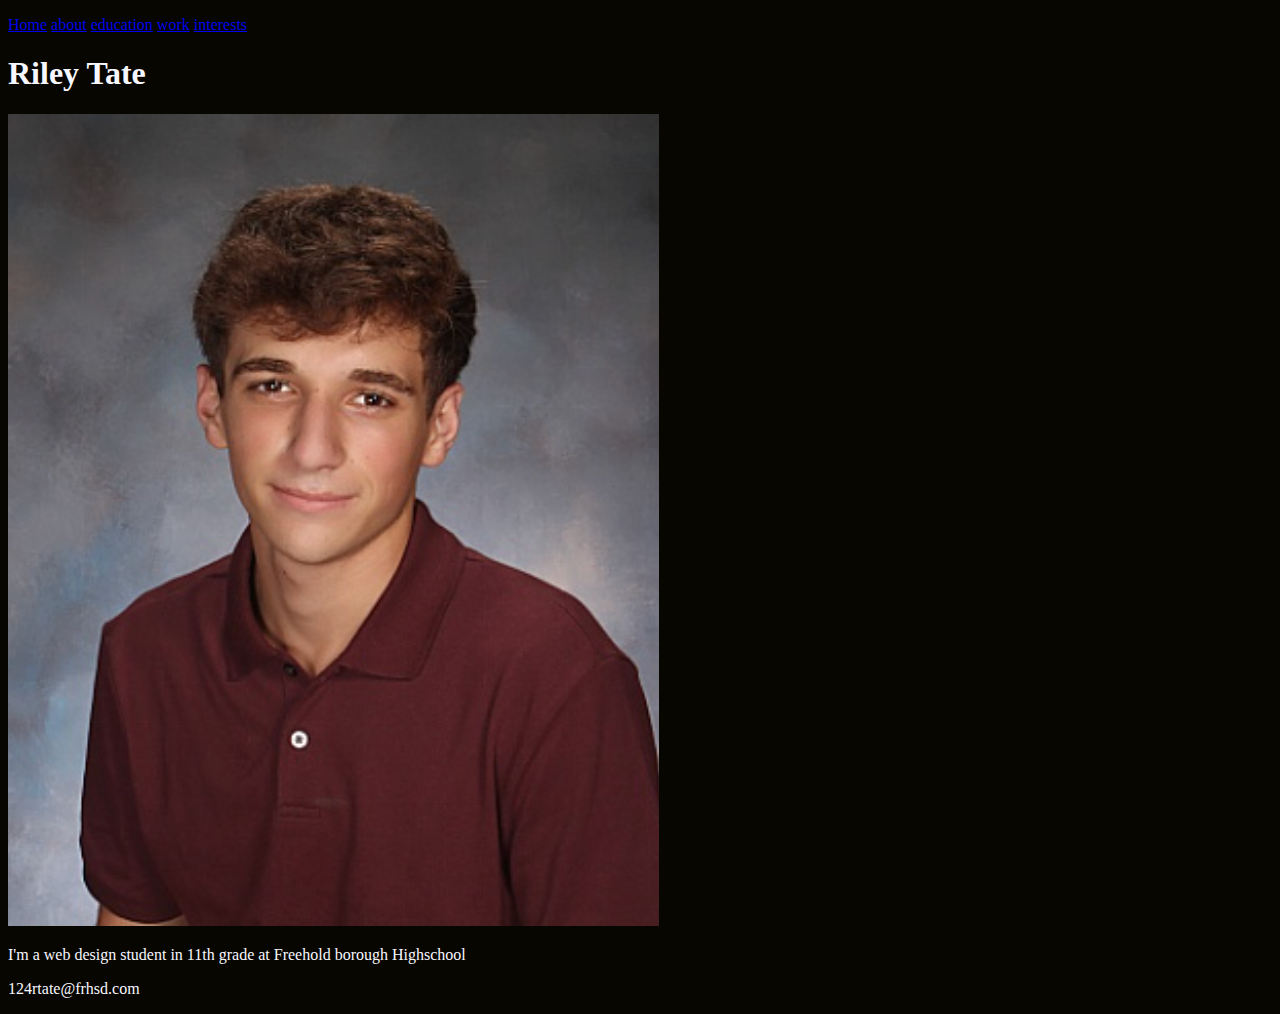
==== index.html @ 03ea985c "." ====
<!doctype html>
<html lang="en">
  <head>
    <meta charset="utf-8">
    <meta name="viewport" content="width=device-width, initial-scale=1">
    <title>Bootstrap demo</title>
    <link href="https://cdn.jsdelivr.net/npm/bootstrap@5.2.3/dist/css/bootstrap.min.css" rel="stylesheet" integrity="sha384-rbsA2VBKQhggwzxH7pPCaAqO46MgnOM80zW1RWuH61DGLwZJEdK2Kadq2F9CUG65" crossorigin="anonymous">
  </head>
  <body style="background-color:#070600">

    <div class="flex-container text-center">

<div class="a">
  <p> <a class="btn"  href="index.html">Home</a> <a class="btn"  href="about.html">about</a> <a class="btn"  href="education.html">education</a> <a class="btn"  href="work.html">work</a> <a class="btn"  href="interest.html">interests</a> </p>
</div>

<div class="h1 img">
  <h1 style="color:#f7f7ff">Riley Tate</h1>

</div>
<div class="img">  <p><img src="img/image.png" alt=""></p></div>

<div class="j">
  <p style="color:#f7f7ff"> I'm a web design student in 11th grade at Freehold borough Highschool</p>
</div>
<div class="g">
  <p style="color:#f7f7ff"> 124rtate@frhsd.com</p>

</div>

</div> <!-- flex container div -->
    <script src="https://cdn.jsdelivr.net/npm/bootstrap@5.2.3/dist/js/bootstrap.bundle.min.js" integrity="sha384-kenU1KFdBIe4zVF0s0G1M5b4hcpxyD9F7jL+jjXkk+Q2h455rYXK/7HAuoJl+0I4" crossorigin="anonymous"></script>
  </body>
</html>
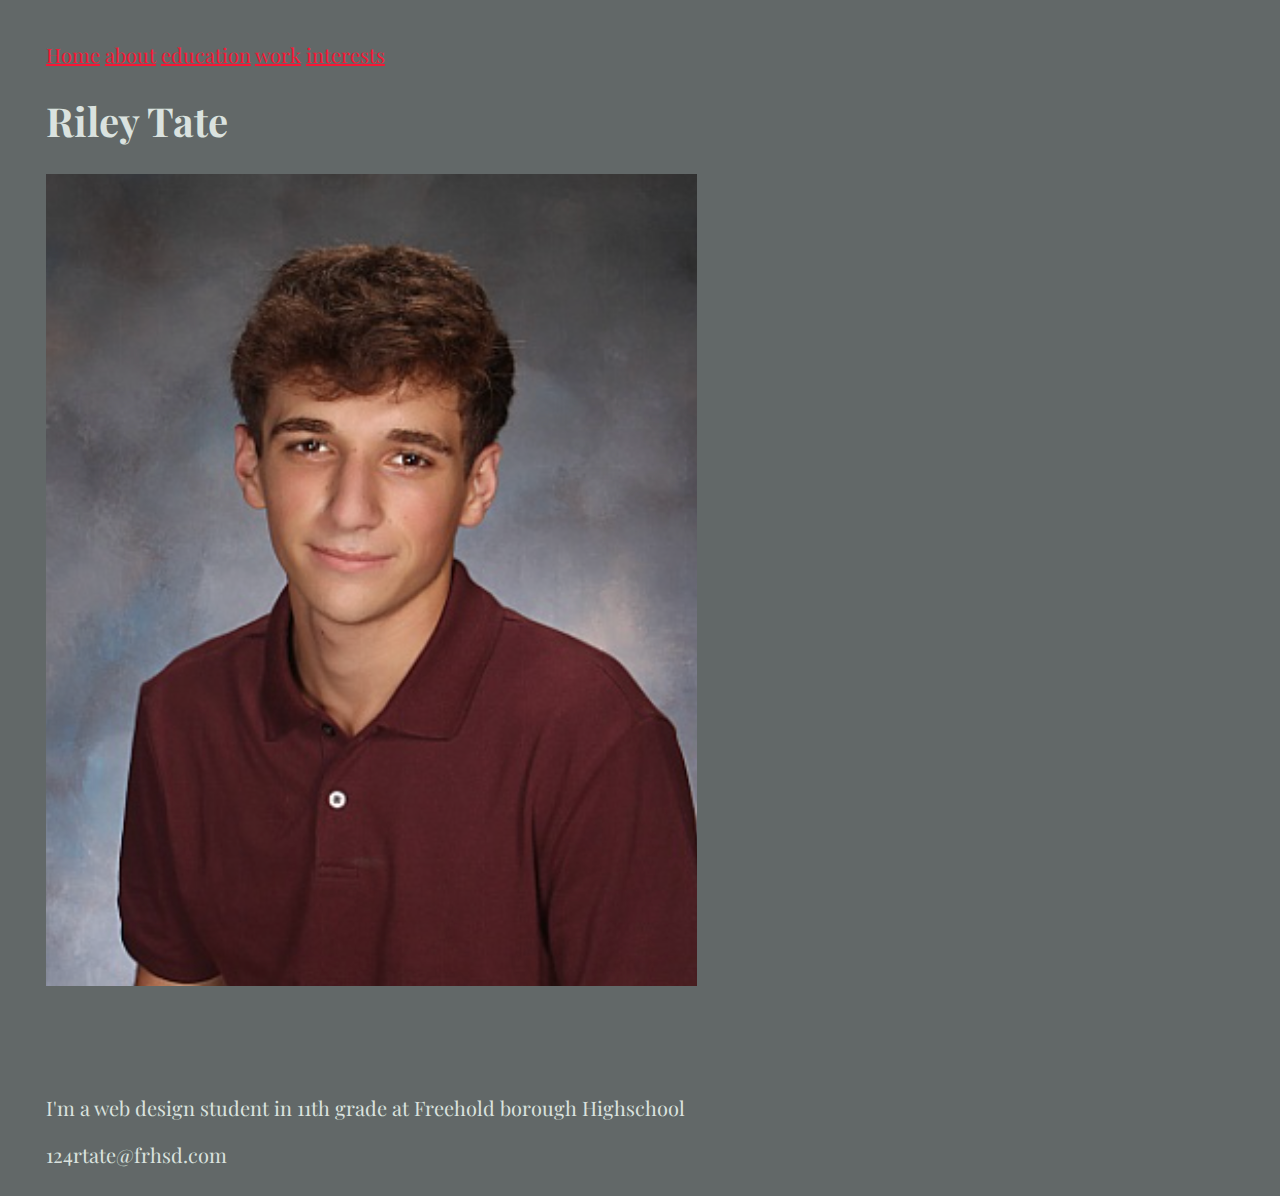
==== commit 7849ca97: "Changed colors, helped layout, and font" ====
--- a/index.html
+++ b/index.html
@@ -6,26 +6,30 @@
     <meta name="viewport" content="width=device-width, initial-scale=1">
     <title>Bootstrap demo</title>
     <link href="https://cdn.jsdelivr.net/npm/bootstrap@5.2.3/dist/css/bootstrap.min.css" rel="stylesheet" integrity="sha384-rbsA2VBKQhggwzxH7pPCaAqO46MgnOM80zW1RWuH61DGLwZJEdK2Kadq2F9CUG65" crossorigin="anonymous">
+    <link rel="preconnect" href="https://fonts.googleapis.com">
+    <link rel="preconnect" href="https://fonts.gstatic.com" crossorigin>
+    <link href="https://fonts.googleapis.com/css2?family=Climate+Crisis&family=Playfair+Display&display=swap" rel="stylesheet">  
   </head>
-  <body style="background-color:#070600">
+  <link rel="stylesheet" href="style.css">
+  <body style="background-color:#626868">
 
-    <div class="flex-container text-center">
+    <div style="color:#DAE2DF;" class="flex-container text-center">
 
 <div class="a">
-  <p> <a class="btn"  href="index.html">Home</a> <a class="btn"  href="about.html">about</a> <a class="btn"  href="education.html">education</a> <a class="btn"  href="work.html">work</a> <a class="btn"  href="interest.html">interests</a> </p>
+  <p> <a class="btn btn-primary btn-sm"  href="index.html">Home</a> <a class="btn btn-primary btn-sm"  href="about.html">about</a> <a class="btn btn-primary btn-sm"  href="education.html">education</a> <a class="btn btn-primary btn-sm"  href="work.html">work</a> <a class="btn btn-primary btn-sm"  href="interest.html">interests</a> </p>
+
+<div class="h1">
+  <h1 style="color:#DAE2DF">Riley Tate</h1>
+
 </div>
 
-<div class="h1 img">
-  <h1 style="color:#f7f7ff">Riley Tate</h1>
-
-</div>
-<div class="img">  <p><img src="img/image.png" alt=""></p></div>
+<div class="row">  <p class="img"><img src="img/image.png" alt=""></p></div>
 
 <div class="j">
-  <p style="color:#f7f7ff"> I'm a web design student in 11th grade at Freehold borough Highschool</p>
+  <p style="color:#DAE2DF"> I'm a web design student in 11th grade at Freehold borough Highschool</p>
 </div>
 <div class="g">
-  <p style="color:#f7f7ff"> 124rtate@frhsd.com</p>
+  <p style="color:#DAE2DF"> 124rtate@frhsd.com</p>
 
 </div>
 
--- a/style.css
+++ b/style.css
@@ -0,0 +1,30 @@
+.flex-container{
+    display: flex;
+    flex-direction: column;
+      color: #DAE2DF;  
+    padding-top: 1%;
+    padding-left: 3%;
+    padding-right: 3%;
+     font-family: 'Climate Crisis', cursive;
+     font-family: 'Playfair Display', serif;
+     
+    }
+    .a {
+      font-size: 20px;
+      justify-content: center;
+    }
+    a:link{
+      color: #f71735;
+    
+    }
+    a:visited{
+      color: #f71735;
+    }
+    a:hover{
+      color: #9A031E;
+    }
+
+    .img{
+      height: 100vh;
+      width: 50vw;
+    }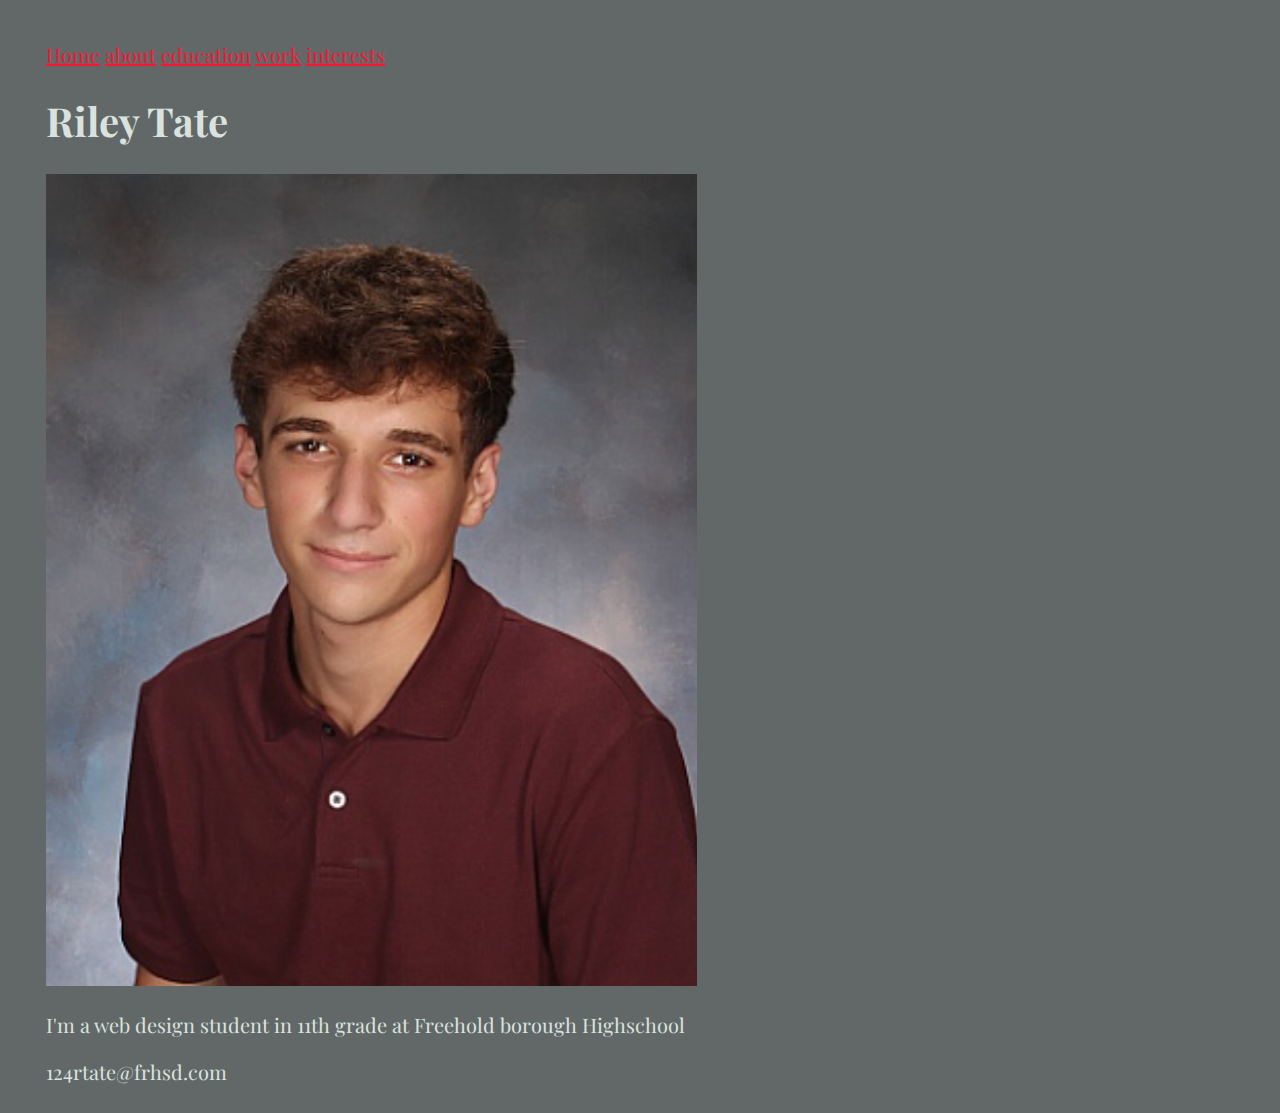
==== commit 524a4d13: "finished my work page and fixed the layout" ====
--- a/index.html
+++ b/index.html
@@ -23,7 +23,9 @@
 
 </div>
 
-<div class="row">  <p class="img"><img src="img/image.png" alt=""></p></div>
+<div class="row"> 
+  <div class="col img"><img src="img/image.png" class="img-fluid" alt=""></div>
+</div>
 
 <div class="j">
   <p style="color:#DAE2DF"> I'm a web design student in 11th grade at Freehold borough Highschool</p>
--- a/style.css
+++ b/style.css
@@ -25,6 +25,10 @@
     }
 
     .img{
-      height: 100vh;
-      width: 50vw;
+      max-height: 100vh;
+      max-width: 50vw;
+    }
+    .websites{
+      max-height: 100vh;
+      max-width: 100vw;
     }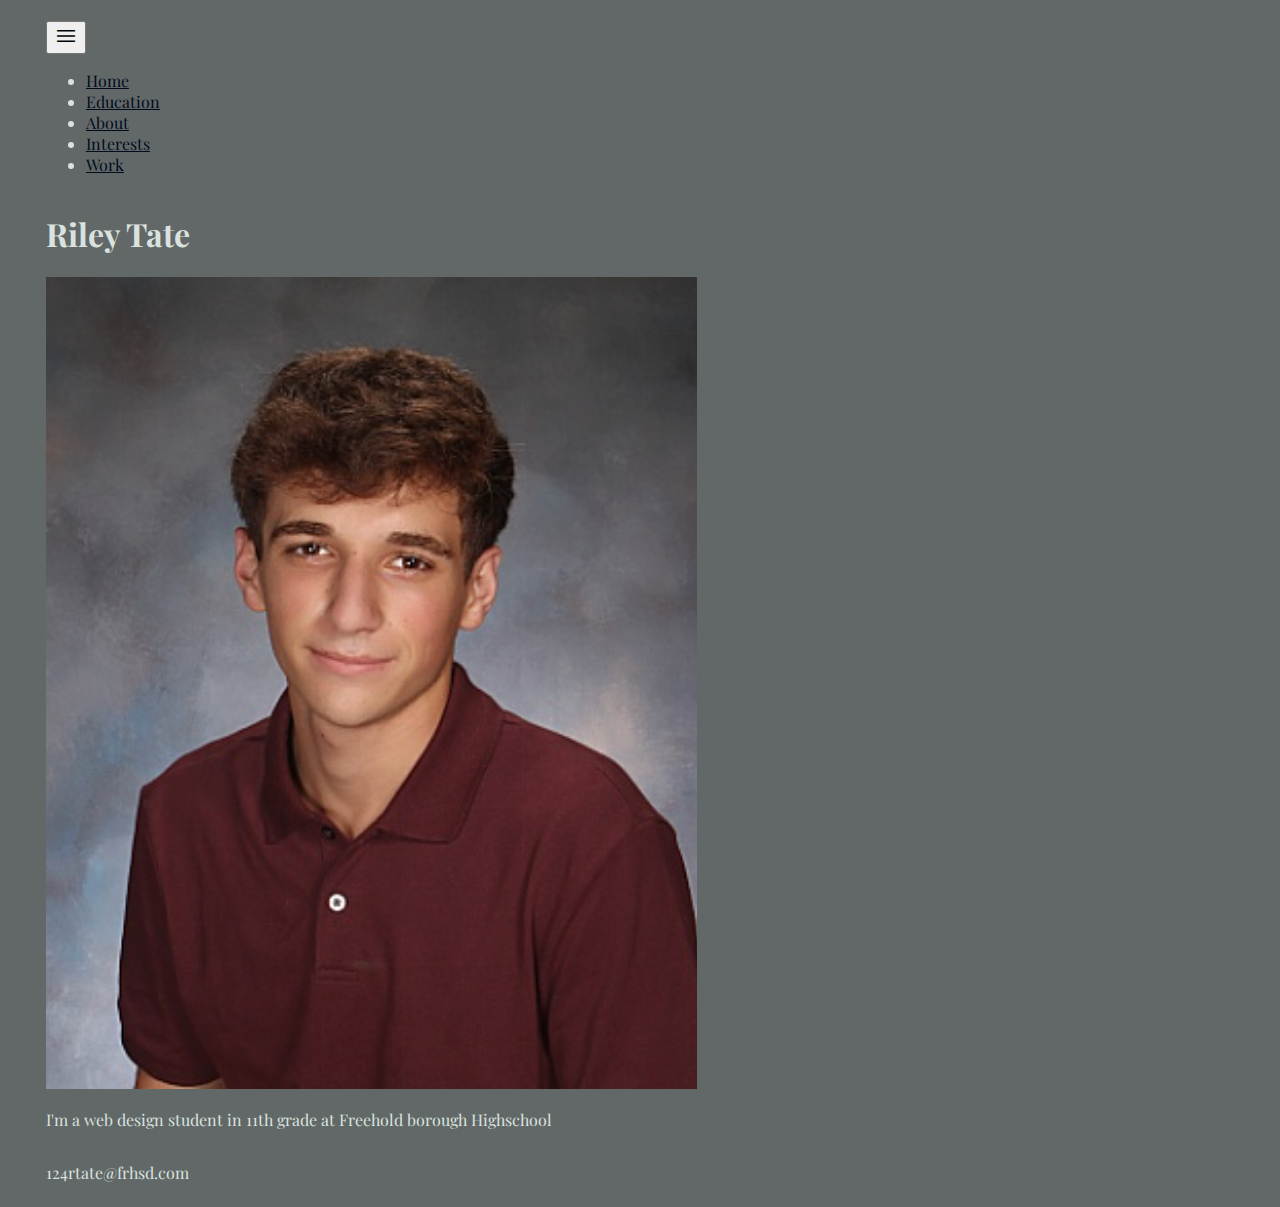
==== commit 8a950eb4: "." ====
--- a/index.html
+++ b/index.html
@@ -9,15 +9,29 @@
     <link rel="preconnect" href="https://fonts.googleapis.com">
     <link rel="preconnect" href="https://fonts.gstatic.com" crossorigin>
     <link href="https://fonts.googleapis.com/css2?family=Climate+Crisis&family=Playfair+Display&display=swap" rel="stylesheet">  
+    <link rel="stylesheet" href="https://fonts.googleapis.com/css2?family=Material+Symbols+Outlined:opsz,wght,FILL,GRAD@20..48,100..700,0..1,-50..200" />
   </head>
   <link rel="stylesheet" href="style.css">
   <body style="background-color:#626868">
 
     <div style="color:#DAE2DF;" class="flex-container text-center">
 
-<div class="a">
-  <p> <a class="btn btn-primary btn-sm"  href="index.html">Home</a> <a class="btn btn-primary btn-sm"  href="about.html">about</a> <a class="btn btn-primary btn-sm"  href="education.html">education</a> <a class="btn btn-primary btn-sm"  href="work.html">work</a> <a class="btn btn-primary btn-sm"  href="interest.html">interests</a> </p>
-
+<div class="row a">
+  <div class="col">
+  <div class="btn-group">
+    <button  type="button" class="btn dropdown-toggle" data-bs-toggle="dropdown" aria-expanded="false">
+      <span class="material-symbols-outlined">menu</span>
+    </button> 
+    <ul class="dropdown-menu dropdown-menu-end">
+      <li><a class="dropdown-item" href="index.html" type="button">Home</a></li>
+      <li><a class="dropdown-item" href="education.html" type="button">Education</a></li>
+      <li><a class="dropdown-item" href="about.html" type="button">About</a></li>
+      <li><a class="dropdown-item" href="interest.html" type="button">Interests</a></li>
+      <li><a class="dropdown-item" href="work.html" type="button">Work</a></li>
+    </ul>
+  </div>
+</div>
+</div>
 <div class="h1">
   <h1 style="color:#DAE2DF">Riley Tate</h1>
 
--- a/style.css
+++ b/style.css
@@ -9,19 +9,16 @@
      font-family: 'Playfair Display', serif;
      
     }
-    .a {
-      font-size: 20px;
-      justify-content: center;
-    }
+
     a:link{
-      color: #f71735;
+      color: #020c1d;
     
     }
     a:visited{
       color: #f71735;
     }
     a:hover{
-      color: #9A031E;
+      color: #039a3d;
     }
 
     .img{
@@ -31,4 +28,18 @@
     .websites{
       max-height: 100vh;
       max-width: 100vw;
-    }+    }
+
+  
+  .material-symbols-outlined {
+  font-variation-settings:
+  'FILL' 0,
+  'wght' 400,
+  'GRAD' 0,
+  'opsz' 48
+}
+
+.dropdown-toggle::after {
+  display: none;
+
+}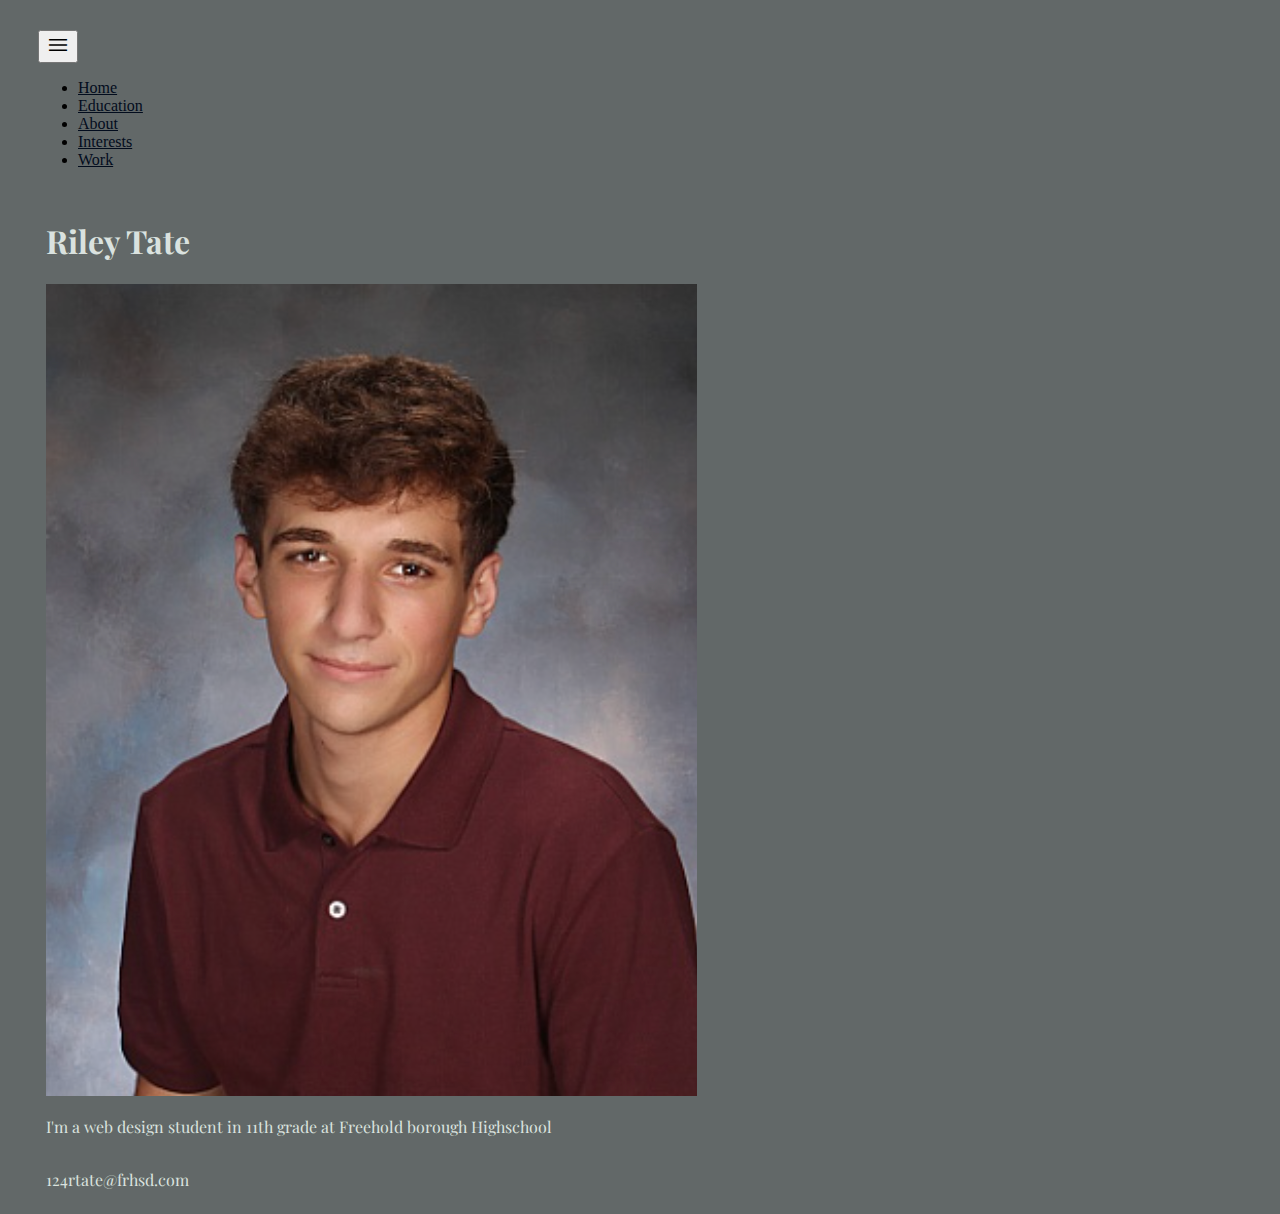
==== commit 1e6632b5: "final" ====
--- a/index.html
+++ b/index.html
@@ -14,31 +14,32 @@
   <link rel="stylesheet" href="style.css">
   <body style="background-color:#626868">
 
+    <div class="row a">
+      <div class="col">
+      <div class="btn-group">
+        <button  type="button" class="btn dropdown-toggle" data-bs-toggle="dropdown" aria-expanded="false">
+          <span class="material-symbols-outlined">menu</span>
+        </button> 
+        <ul class="dropdown-menu dropdown-menu-end">
+          <li><a class="dropdown-item" href="index.html" type="button">Home</a></li>
+          <li><a class="dropdown-item" href="education.html" type="button">Education</a></li>
+          <li><a class="dropdown-item" href="about.html" type="button">About</a></li>
+          <li><a class="dropdown-item" href="interest.html" type="button">Interests</a></li>
+          <li><a class="dropdown-item" href="work.html" type="button">Work</a></li>
+        </ul>
+      </div>
+    </div>
+    </div>
+
     <div style="color:#DAE2DF;" class="flex-container text-center">
 
-<div class="row a">
-  <div class="col">
-  <div class="btn-group">
-    <button  type="button" class="btn dropdown-toggle" data-bs-toggle="dropdown" aria-expanded="false">
-      <span class="material-symbols-outlined">menu</span>
-    </button> 
-    <ul class="dropdown-menu dropdown-menu-end">
-      <li><a class="dropdown-item" href="index.html" type="button">Home</a></li>
-      <li><a class="dropdown-item" href="education.html" type="button">Education</a></li>
-      <li><a class="dropdown-item" href="about.html" type="button">About</a></li>
-      <li><a class="dropdown-item" href="interest.html" type="button">Interests</a></li>
-      <li><a class="dropdown-item" href="work.html" type="button">Work</a></li>
-    </ul>
-  </div>
-</div>
-</div>
 <div class="h1">
   <h1 style="color:#DAE2DF">Riley Tate</h1>
 
 </div>
 
-<div class="row"> 
-  <div class="col img"><img src="img/image.png" class="img-fluid" alt=""></div>
+<div class="row justify-content-center me"> 
+  <div class="col-3"><img src="img/image.png" class="img-fluid" alt=""></div>
 </div>
 
 <div class="j">
--- a/style.css
+++ b/style.css
@@ -9,22 +9,21 @@
      font-family: 'Playfair Display', serif;
      
     }
-
+   .a {
+      margin-top: 30px;
+      margin-left: 30px;
+    }
     a:link{
       color: #020c1d;
     
     }
     a:visited{
-      color: #f71735;
+      color: #505050;
     }
     a:hover{
       color: #039a3d;
     }
 
-    .img{
-      max-height: 100vh;
-      max-width: 50vw;
-    }
     .websites{
       max-height: 100vh;
       max-width: 100vw;
